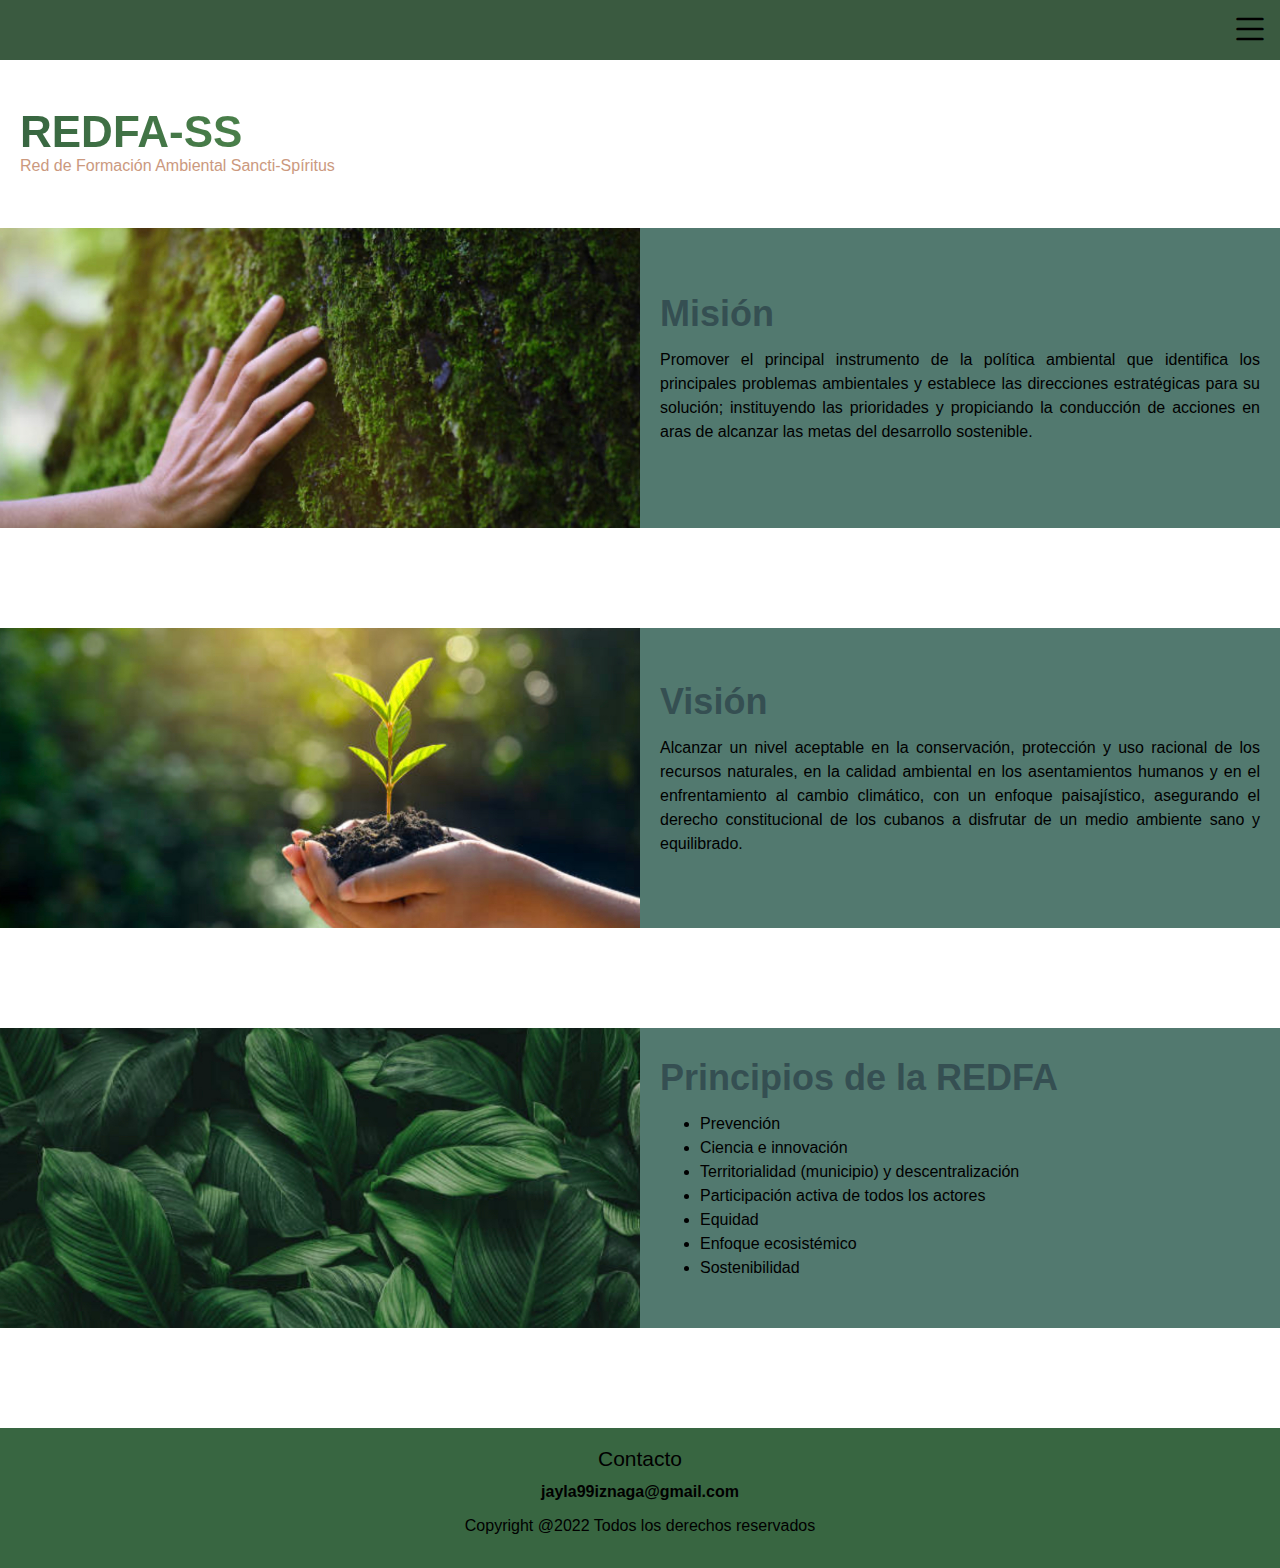
==== index.html @ f0bfb5e2 "First Commit" ====
<!DOCTYPE html>
<html lang="en">
<head>
    <meta charset="UTF-8">
    <meta http-equiv="X-UA-Compatible" content="IE=edge">
    <meta name="viewport" content="width=device-width, initial-scale=1.0">
    <title>REDFA-SS</title>
    <link rel="stylesheet" href="/styles/index.css">
    <link rel="stylesheet" href="https://cdn.jsdelivr.net/npm/bootstrap-icons@1.9.1/font/bootstrap-icons.css">
</head>
<body>

    <div class="div-icon-menu">
        <i class="bi bi-list icon-menu" id="menu"></i>
    </div>
    <nav class="navigation" id="navig">
        <i class="bi bi-list icon-menu" id="menuUl"></i>
        <ul >

            <li>
                <a href="#mision" id="misionAncor" >Misión</a>
            </li>
            <li>
                <a href="#vision" id="visionAncor" >Visión</a>
            </li>
            <li>
                <a href="./members.html" id="integrantesAncor" >Integrantes</a>
            </li>
            <li>
                <a href="#ppios" id="ppiosAncor" >Principios</a>
            </li>
            <li>
                <a href="#">Acciones</a>
            </li>
            <li>
                <a href="#">Fechas Ambientales</a>
            </li>
        </ul>
    </nav>

    <header class="header">
        <h1 class="degradado-verde">REDFA-SS</h1>
        <p class="p-header">Red de Formación Ambiental Sancti-Spíritus</p>
    </header>

    <main>

        <section id="mision" class="sesion sesionMision">
            <div class="imgMision">
                <img src="./assets/IMG_1012.jpg" alt="img1" width="100%" height="250px">
            </div>
            <div class="text-mision div-text">
                <h2 class="h2-flex">Misión</h2>
                <p class="p-general">Promover el principal instrumento de la política ambiental que identifica los principales problemas ambientales y establece las direcciones estratégicas para su solución; instituyendo las prioridades y propiciando la conducción de acciones en aras de alcanzar las metas del desarrollo sostenible.</p>
            </div>
        </section>

        <section id="vision" class="sesion sesionMision">
            <div class="imgMision">
                <img src="./assets/IMG_1010.jpg" alt="img1" width="100%" height="250px">
            </div>
            <div class="text-mision div-text">
                <h2 class="h2-flex">Visión</h2>
                <p class="p-general">Alcanzar un nivel aceptable en la conservación, protección y uso racional de los recursos naturales, en la calidad ambiental en los asentamientos humanos y en el enfrentamiento al cambio climático, con un enfoque paisajístico, asegurando el derecho constitucional de los cubanos a disfrutar de un medio ambiente sano y equilibrado.</p>
            </div>
        </section>

        <section id="ppios" class="sesion sesionMision">
            <div class="imgMision">
                <img src="./assets/IMG_1013.jpg" alt="img1" width="100%" height="250px">
            </div>
            <div class="text-mision div-text">
                <h2 class="h2-flex">Principios de la REDFA</h2>
                <ul>
                    <li>Prevención</li>
                    <li>Ciencia e innovación</li>
                    <li>Territorialidad (municipio) y descentralización</li>
                    <li>Participación activa de todos los actores </li>
                    <li>Equidad</li>
                    <li>Enfoque ecosistémico </li>
                    <li>Sostenibilidad</li>
                </ul>
            </div>
        </section>

    </main>

    <footer>
        <div class="div-footer">
            <a class="a-foo" href="#">Contacto</a>
            <h4>jayla99iznaga@gmail.com</h4>
            <p> Copyright @2022 Todos los derechos reservados</p>
        </div>

    </footer>

    <script src="./index.js"></script>
    
</body>
</html>
---- styles/index.css ----
:root {

    --primary: #386641;
    --secondary: #9df773;
    --grey: #3b3b3b;
    --white: #fff;
    --black: #1f1e1e;
    --lightgrey: #e1e1e1;

    --separation: 5rem;

    --fontPpal: 'Roboto', sans-serif;
    --fontSecond: 'Lato', sans-serif;
}

html {
    box-sizing: border-box;
    font-size: 62.5%;
}

*, *::before, *::after {
    box-sizing: inherit ;
}

body {
    font-family: var(--fontPpal);
    font-size: 1.6rem;
    line-height: 1.5;
    margin: 0;
    padding: 0;
}

/*  Globals */

.container {
    max-width: 120rem;
    width: 90%;
    margin: 0 auto;
}
.div-text {
    padding: 20px;
}
.h2-flex {
    color: #354f52;
    margin: 0;
    line-height: 1;
}
.p-general {
    text-align: justify;
}
.sesion {
    margin-bottom: 100px;
}
.sesion:last-of-type {
    margin-bottom: 0px;
}

h1, h2, h3 {
    font-weight: 900;
    font-family: var(--fontSecond);
    margin: calc( var(--separation) / 2 ) 0;
}

h1 {
    font-size: 4.4rem;
    margin: 20px 0px 0px 20px;
    line-height: 1;
}
h2 {
    color: #606c38;
    font-size: 3.6rem;
}
h3 {
    font-size: 2.8rem;
}

img {
    max-width: 100%;
    height: 300px;
    display: block;
    object-fit: cover;
}

/* Utltities */
.text-center {
    text-align: center;
}

/* Degradados */
.degradado-verde {
    color: transparent;
    background: linear-gradient(to right, var( --primary ) 0%, var( --secondary ) 100% );
    -webkit-background-clip: text;
    background-clip: text;
}
/* Header */
.header {
    margin: 50px 0px;
}
.p-header {
    color: #cb997e;
    margin: 0px 0px 0px 20px;
    padding: 0%;
}

/* Nav */
.div-icon-menu {
    /* background-color: #9df773; */
    background-color: #3a5a40;
    margin: 0px;
    padding: 0;
    height: 60px;
    width: 100%;

}
.icon-menu {
    cursor: pointer;
    float: right;
    font-size: 40px;
    margin-right: 10px;
    margin-bottom: 10px;
}
.navigation {
    /* background-color: #9df773; */
    background-color: #3a5a40;
    position: fixed;
    top: 0;
    right: -50%;
    min-height: 100vh;
    width: 50vw;

    transition: 0.8s;
}
@media (min-width: 530px) { 
    .navigation {
        width: 40vw;
    }
}
.activate {
    height: 100vh;
    right: 0%;
}
.activate .menuUl {
    position: fixed;
    top: 2%;
    right: 5%;
}
.navigation ul {
    display: flex;
    flex-direction: column;
    align-items: center;
    float: left;
    list-style: none;
    margin: 10px 0px 0px 0px;
    padding: 0px 10px;
    height: 100vh;
    width: 100%;
}

.navigation ul li {
    align-items: center;
    display: flex;
    font-size: 20px;
    font-family: 'Times New Roman', Times, serif;
    /* margin-bottom: 10px; */
    width: 100%;
}
@media (min-width: 530px) { 
    .navigation ul li {
        padding-left: 25px;
    }
}
a {
    padding: 0px;
    text-decoration: none;
    /* color: #588157; */
    color: black;
    font-size: 19px;
}
@media (min-width: 400px) { 
    a {
        padding: 10px;
    }
}
@media (min-width: 530px) { 
    a {
        font-size: 21px;
    }
}


/* Sesion Mision */
.sesionMision {
    background-color: #52796f;
    display: flex;
    flex-direction: column;
}
@media (min-width: 728px) { 
    .sesionMision {
        flex-direction: row;
    }
    .sesionMision > * {
        width: 50%;
    }
}
.text-mision {
    display: flex;
    flex-direction: column;
    justify-content: center;
    height: 300px;
}
/* END Sesion Mision */

/* Sesion Participants */
.sesionParticipants {
    padding: 0px 20px;
}
.sesionParticipants .text-participants h2 {
    margin-top: 0px;
}

/* END Sesion Participants */


/* footer */
footer {
    background-color: #386641;
    margin-top: 100px;
    padding-bottom: 10px;
}
footer .a-foo {
    color: black;
}
.div-footer {
    display: flex;
    align-items: center;
    flex-direction: column;
    margin: 15px 0px;
}
/* @media (min-width: 520px) { 
    .div-footer {
        flex-direction: row;
        justify-content: center;
    }
} */
.div-footer > * {
    margin: 5px;
    padding: 0px;
}
.div-footer a {
    margin-bottom: 0px;
    padding-top: 10px;
    padding-bottom: 0px;
}
/* .copyright {
    display: flex;
    justify-content: center;
    align-items: center;
} */
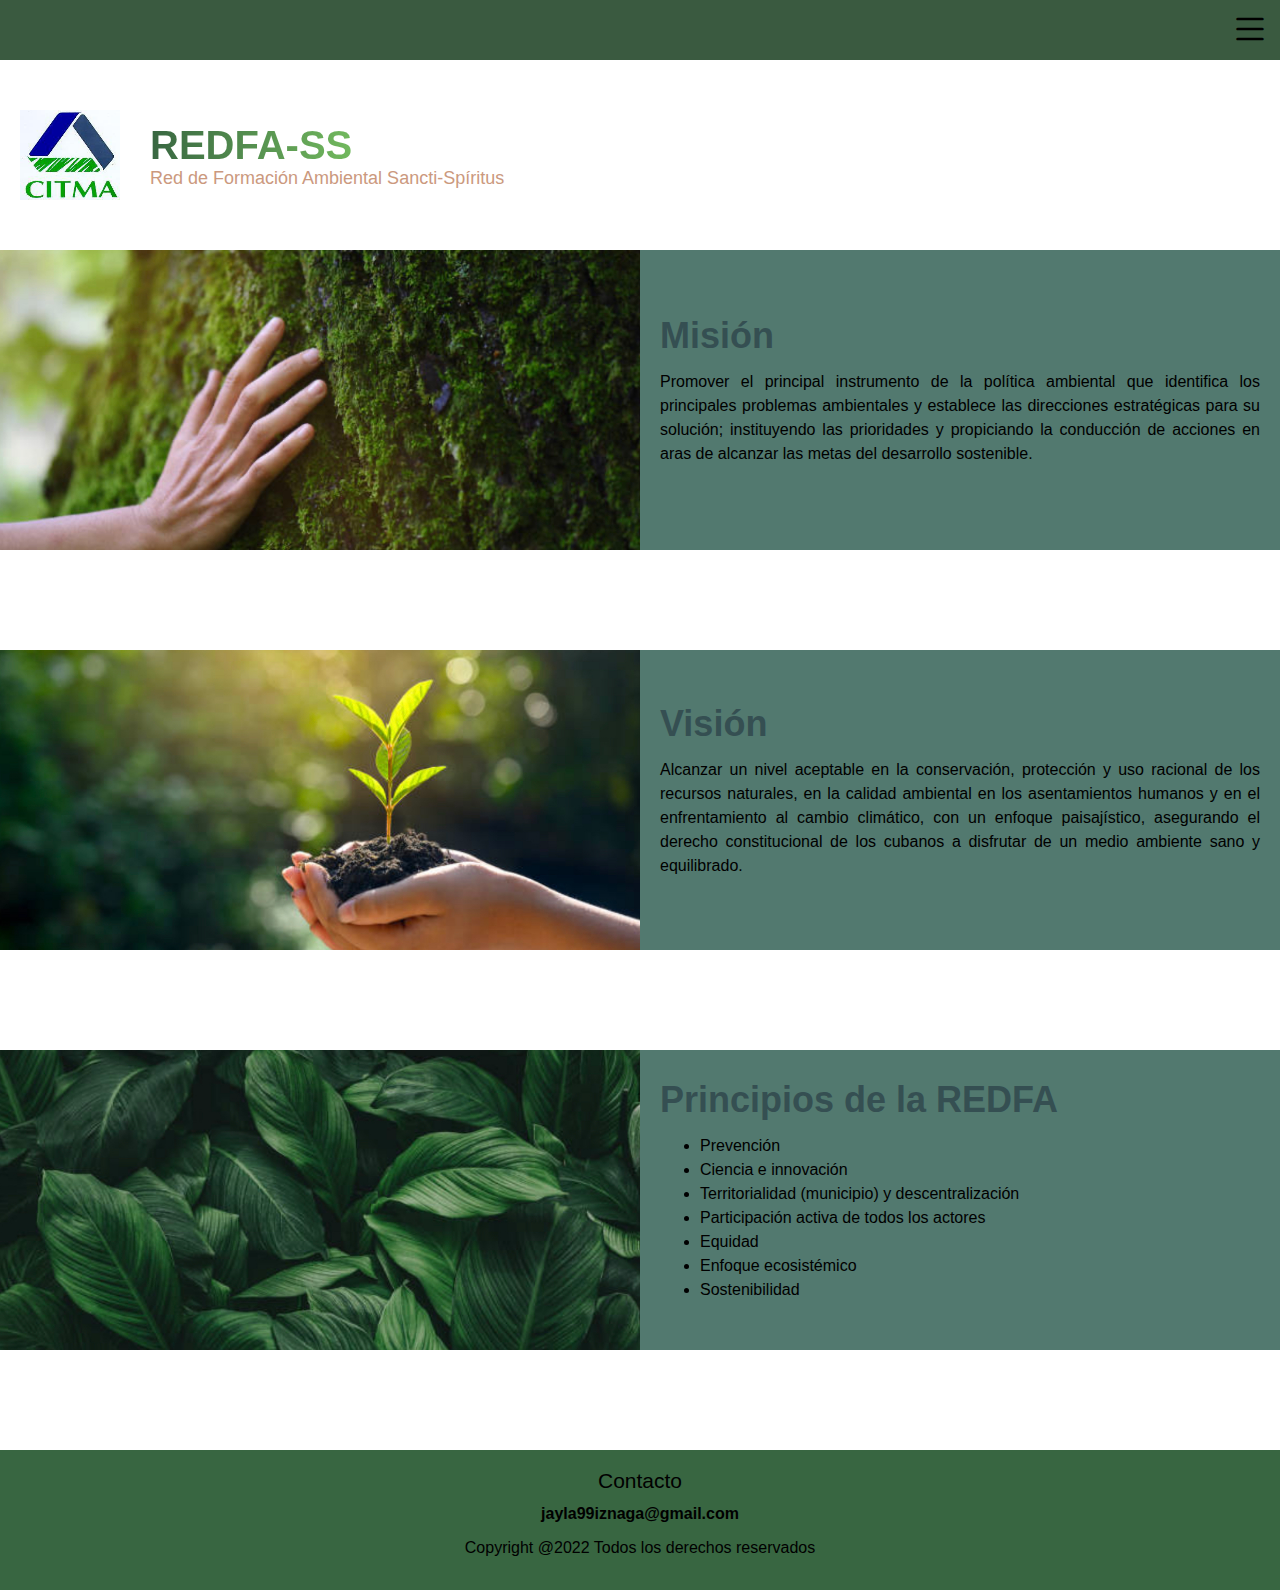
==== commit e601b7f2: "HTML/CSS page finished by now" ====
--- a/index.html
+++ b/index.html
@@ -5,7 +5,7 @@
     <meta http-equiv="X-UA-Compatible" content="IE=edge">
     <meta name="viewport" content="width=device-width, initial-scale=1.0">
     <title>REDFA-SS</title>
-    <link rel="stylesheet" href="/styles/index.css">
+    <link rel="stylesheet" href="./styles/index.css">
     <link rel="stylesheet" href="https://cdn.jsdelivr.net/npm/bootstrap-icons@1.9.1/font/bootstrap-icons.css">
 </head>
 <body>
@@ -30,24 +30,27 @@
                 <a href="#ppios" id="ppiosAncor" >Principios</a>
             </li>
             <li>
-                <a href="#">Acciones</a>
+                <a href="./actions.html" id="actionsAncor" >Acciones</a>
             </li>
             <li>
-                <a href="#">Fechas Ambientales</a>
+                <a href="./dates.html" id="datesAncor">Fechas Ambientales</a>
             </li>
         </ul>
     </nav>
 
     <header class="header">
-        <h1 class="degradado-verde">REDFA-SS</h1>
-        <p class="p-header">Red de Formación Ambiental Sancti-Spíritus</p>
+        <img src="./assets/logo.jpeg" alt="logo">
+        <div class="headerInfo">
+            <h1 class="degradado-verde">REDFA-SS</h1>
+            <p class="p-header">Red de Formación Ambiental Sancti-Spíritus</p>
+        </div>
     </header>
 
     <main>
 
         <section id="mision" class="sesion sesionMision">
             <div class="imgMision">
-                <img src="./assets/IMG_1012.jpg" alt="img1" width="100%" height="250px">
+                <img class="img" src="./assets/IMG_1012.jpg" alt="img1" width="100%" height="250px">
             </div>
             <div class="text-mision div-text">
                 <h2 class="h2-flex">Misión</h2>
@@ -57,7 +60,7 @@
 
         <section id="vision" class="sesion sesionMision">
             <div class="imgMision">
-                <img src="./assets/IMG_1010.jpg" alt="img1" width="100%" height="250px">
+                <img class="img" src="./assets/IMG_1010.jpg" alt="img1" width="100%" height="250px">
             </div>
             <div class="text-mision div-text">
                 <h2 class="h2-flex">Visión</h2>
@@ -67,7 +70,7 @@
 
         <section id="ppios" class="sesion sesionMision">
             <div class="imgMision">
-                <img src="./assets/IMG_1013.jpg" alt="img1" width="100%" height="250px">
+                <img class="img" src="./assets/IMG_1013.jpg" alt="img1" width="100%" height="250px">
             </div>
             <div class="text-mision div-text">
                 <h2 class="h2-flex">Principios de la REDFA</h2>
--- a/styles/index.css
+++ b/styles/index.css
@@ -75,7 +75,7 @@
     font-size: 2.8rem;
 }
 
-img {
+.img {
     max-width: 100%;
     height: 300px;
     display: block;
@@ -96,12 +96,36 @@
 }
 /* Header */
 .header {
-    margin: 50px 0px;
+    display: flex;
+    align-items: center;
+    margin: 50px 20px;
+}
+.header img {
+    height: 90px;
+    margin-right: 10px;
+    width: 100px;
 }
 .p-header {
     color: #cb997e;
     margin: 0px 0px 0px 20px;
     padding: 0%;
+}
+
+.headerInfo h1 {
+    margin-top: 7px;
+    font-size: 36px;
+}
+.headerInfo p {
+    font-size: 15px;
+}
+
+@media (min-width: 495px) { 
+    .headerInfo h1 {
+        font-size: 40px;
+    }
+    .headerInfo p {
+        font-size: 18px;
+    }
 }
 
 /* Nav */
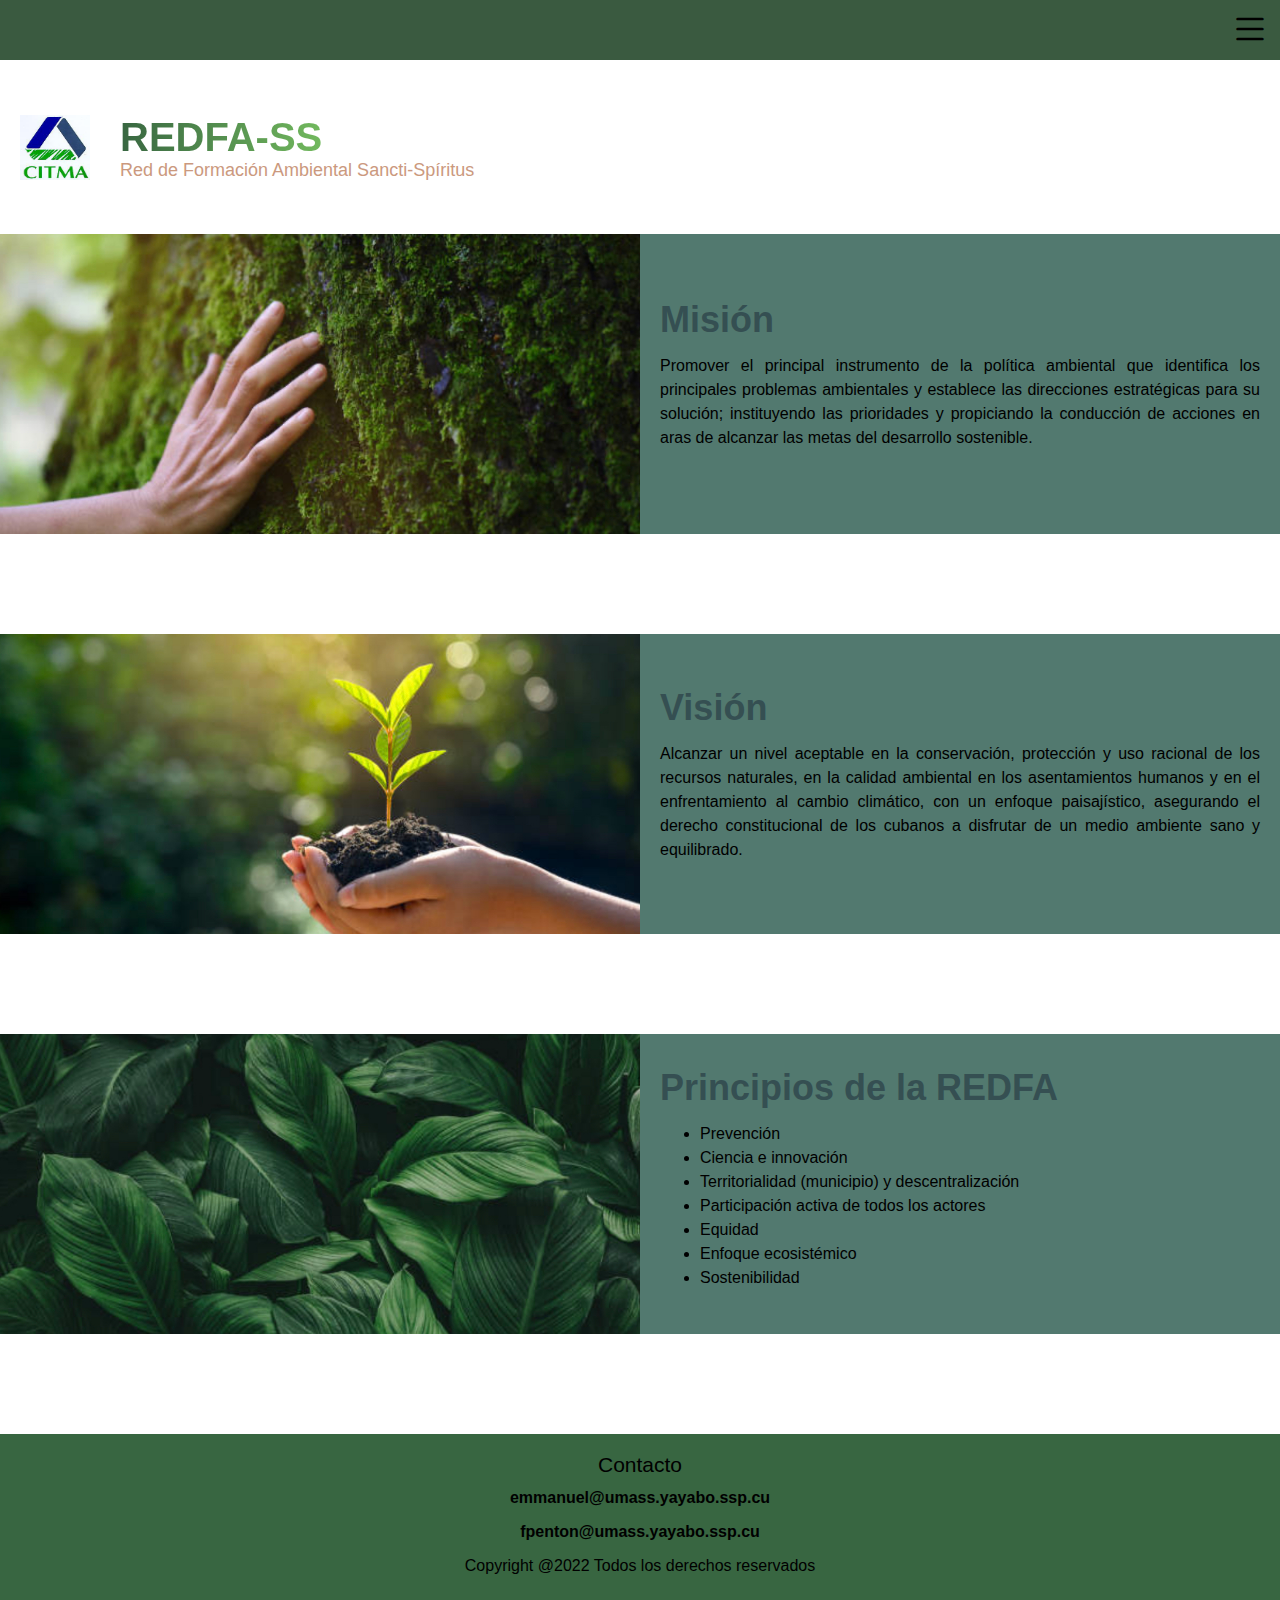
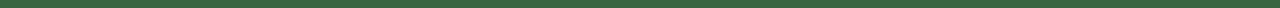
==== commit 49025d1d: "OK" ====
--- a/index.html
+++ b/index.html
@@ -73,7 +73,7 @@
                 <img class="img" src="./assets/IMG_1013.jpg" alt="img1" width="100%" height="250px">
             </div>
             <div class="text-mision div-text">
-                <h2 class="h2-flex">Principios de la REDFA</h2>
+                <h2 class="h2-flex ppioH2">Principios de la REDFA</h2>
                 <ul>
                     <li>Prevención</li>
                     <li>Ciencia e innovación</li>
@@ -91,7 +91,8 @@
     <footer>
         <div class="div-footer">
             <a class="a-foo" href="#">Contacto</a>
-            <h4>jayla99iznaga@gmail.com</h4>
+            <h4>emmanuel@umass.yayabo.ssp.cu</h4>
+            <h4>fpenton@umass.yayabo.ssp.cu</h4>
             <p> Copyright @2022 Todos los derechos reservados</p>
         </div>
 
--- a/styles/index.css
+++ b/styles/index.css
@@ -101,9 +101,9 @@
     margin: 50px 20px;
 }
 .header img {
-    height: 90px;
+    height: 65px;
     margin-right: 10px;
-    width: 100px;
+    width: 70px;
 }
 .p-header {
     color: #cb997e;
@@ -236,6 +236,11 @@
 }
 /* END Sesion Mision */
 
+/* Sesion Ppios */
+.ppioH2 {
+    margin-top: 7px;
+}
+
 /* Sesion Participants */
 .sesionParticipants {
     padding: 0px 20px;
